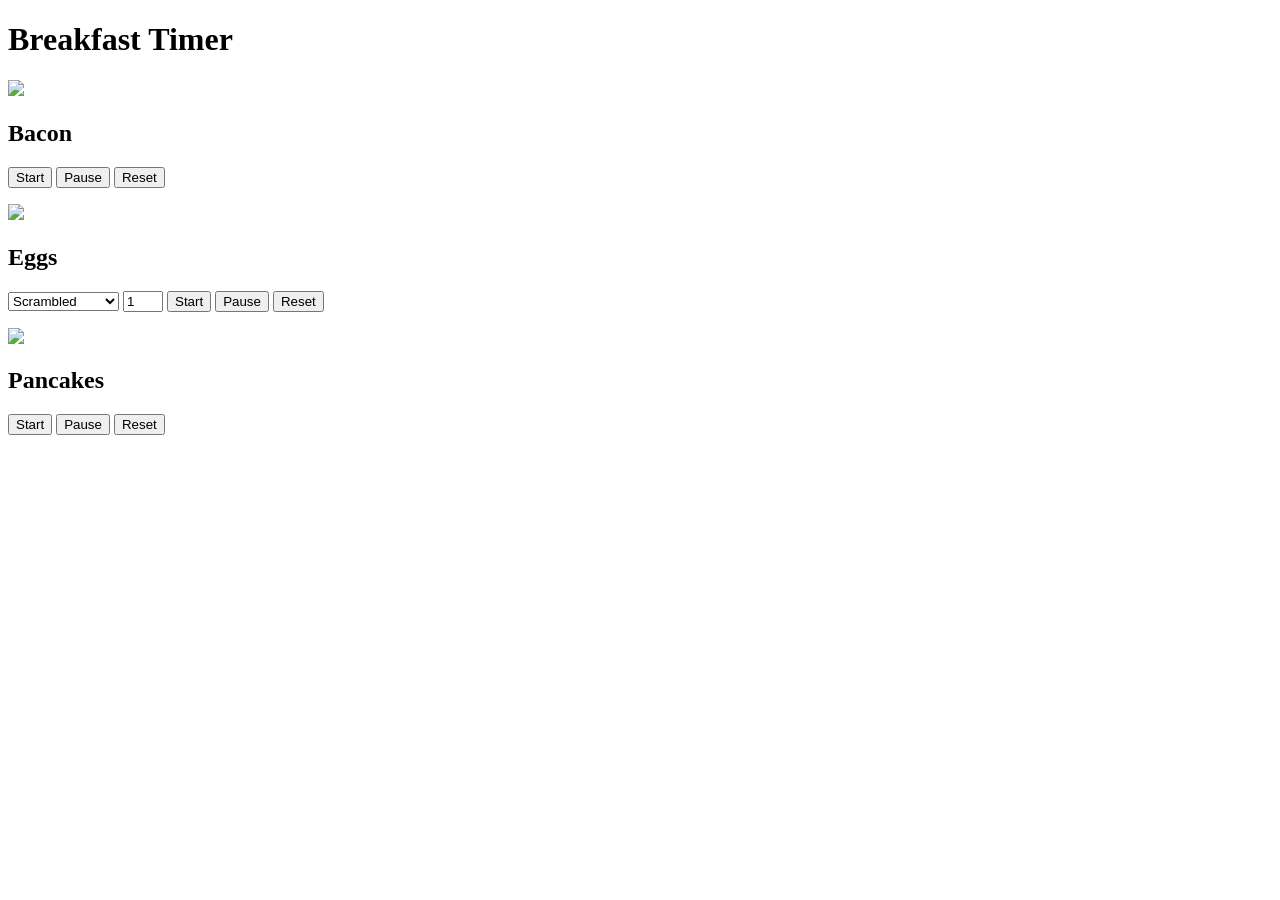
==== index.html @ 49ea85f1 "Rename BreakfastTimer/index.html to index.html" ====
<!DOCTYPE html>
<html lang="en">
<head>
  <meta charset="UTF-8">
  <meta name="viewport" content="width=device-width, initial-scale=1.0">
  <title>Breakfast Timer</title>
  <link rel="stylesheet" href="styles.css">
</head>
<body>
  <div class="container">
    <h1>Breakfast Timer</h1>
    
    <!-- Bacon Timer -->
    <div class="timer" id="bacon">
      <img src="Food/Bacon.png">
      <h2>Bacon</h2>
      <button id="startBacon">Start</button>
      <button id="pauseBacon">Pause</button>
      <button id="resetBacon">Reset</button>
      <p id="baconTimer"></p>
    </div>

    <!-- Eggs Timer -->
    <div class="timer" id="eggs">
      <img src="Food/Egg.png">
      <h2>Eggs</h2>
      <select id="eggType">
        <option value="scrambled">Scrambled</option>
        <option value="sunnySideUp">Sunny Side Up</option>
      </select>
      <input type="number" id="eggCount" value="1" min="1" max="4" />
      <button id="startEggs">Start</button>
      <button id="pauseEggs">Pause</button>
      <button id="resetEggs">Reset</button>
      <p id="eggsTimer"></p>
    </div>

    <!-- Pancakes Timer -->
    <div class="timer" id="pancakes">
      <img src="Food/Pancake.png">
      <h2>Pancakes</h2>
      <button id="startPancakes">Start</button>
      <button id="pausePancakes">Pause</button>
      <button id="resetPancakes">Reset</button>
      <p id="pancakesTimer"></p>
    </div>
  </div>

  <script src="app.js"></script>
</body>
</html>
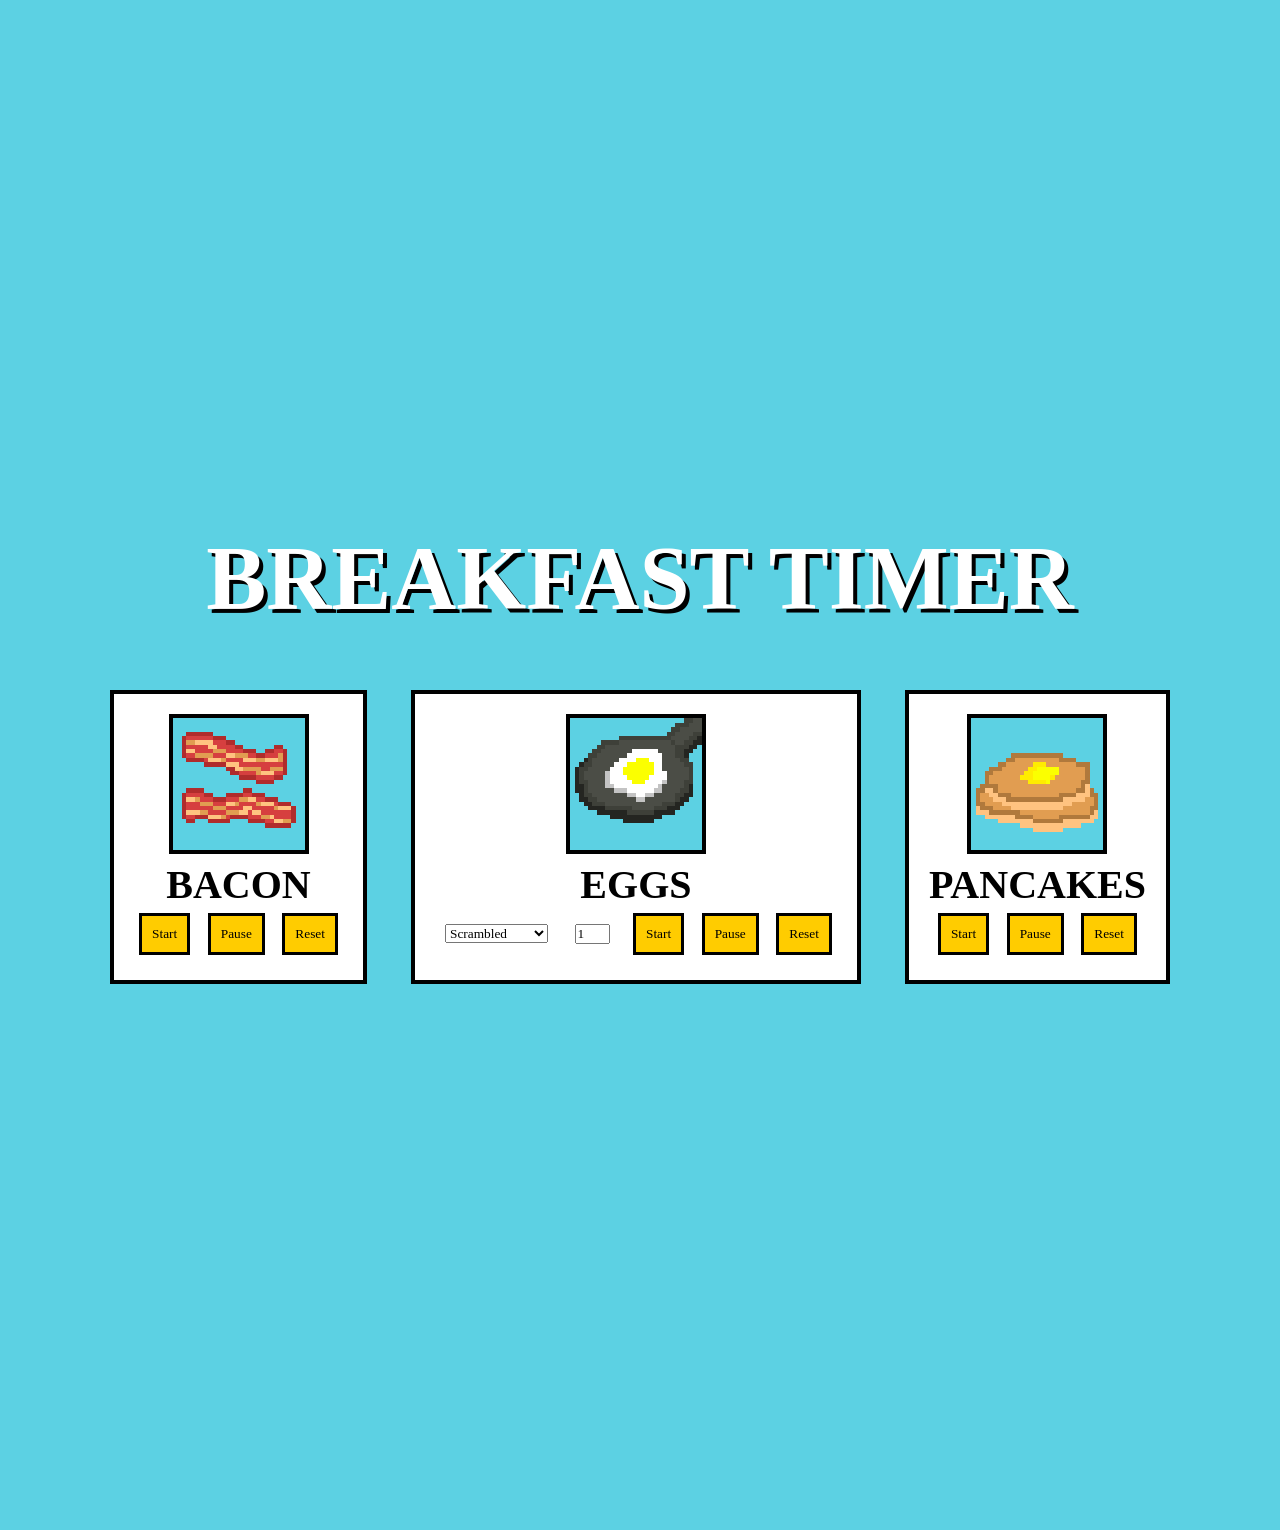
==== commit f322c529: "Update 1 index.html" ====
--- a/index.html
+++ b/index.html
@@ -12,7 +12,7 @@
     
     <!-- Bacon Timer -->
     <div class="timer" id="bacon">
-      <img src="Food/Bacon.png">
+      <img src="BreakfastTimer/Food/Bacon.png">
       <h2>Bacon</h2>
       <button id="startBacon">Start</button>
       <button id="pauseBacon">Pause</button>
@@ -22,7 +22,7 @@
 
     <!-- Eggs Timer -->
     <div class="timer" id="eggs">
-      <img src="Food/Egg.png">
+      <img src="BreakfastTimer/Food/Egg.png">
       <h2>Eggs</h2>
       <select id="eggType">
         <option value="scrambled">Scrambled</option>
@@ -37,7 +37,7 @@
 
     <!-- Pancakes Timer -->
     <div class="timer" id="pancakes">
-      <img src="Food/Pancake.png">
+      <img src="BreakfastTimer/Food/Pancake.png">
       <h2>Pancakes</h2>
       <button id="startPancakes">Start</button>
       <button id="pausePancakes">Pause</button>
--- a/styles.css
+++ b/styles.css
@@ -0,0 +1,70 @@
+@import url('https://fonts.googleapis.com/css2?family=Press+Start+2P&display=swap'); /* Importing a pixelated font */
+
+* {
+  margin: 0;
+  padding: 0;
+  box-sizing: border-box;
+}
+
+body {
+  font-family: 'Press Start 2P', cursive; /* Applying the pixelated font */
+  display: flex;
+  justify-content: center;
+  align-items: center;
+  height: 170vh;
+  background-color: #5cd1e3;
+  text-transform: uppercase;
+}
+
+.container {
+  text-align: center;
+}
+
+h1 {
+  font-size: 90px;
+  margin-bottom: 40px;
+  color: white;
+  text-shadow: 4px 4px 0px black; /* Adds a pixelated shadow effect */
+}
+
+.timer {
+  margin: 20px;
+  padding: 20px;
+  border: 4px solid black; /* Thicker border for a more retro look */
+  background-color: #fff;
+  display: inline-block;
+  font-size: 30px; /* Increased font size for better visibility */
+  font-weight: bold;
+}
+
+button {
+  font-family: 'Press Start 2P', cursive; /* Ensuring buttons also have a pixelated font */
+  margin: 5px;
+  padding: 10px;
+  border: 3px solid black;
+  background-color: #ffcc00;
+  cursor: pointer;
+}
+
+select, input {
+  margin: 10px;
+  font-family: 'Press Start 2P', cursive;
+}
+
+.food-icon {
+  width: 90px; /* Adjust size as needed */
+  height: auto;
+  display: block;
+  margin: 0 auto 10px;
+  image-rendering: pixelated; /* Ensures images remain pixelated */
+}
+
+#bacon img, #eggs img, #pancakes img {
+  width: 140px;
+  height: auto;
+  image-rendering: pixelated; /* Ensures images remain pixelated */
+}
+
+.timer h2 {
+  font-size: 40px; /* Adjust the size as needed */
+}
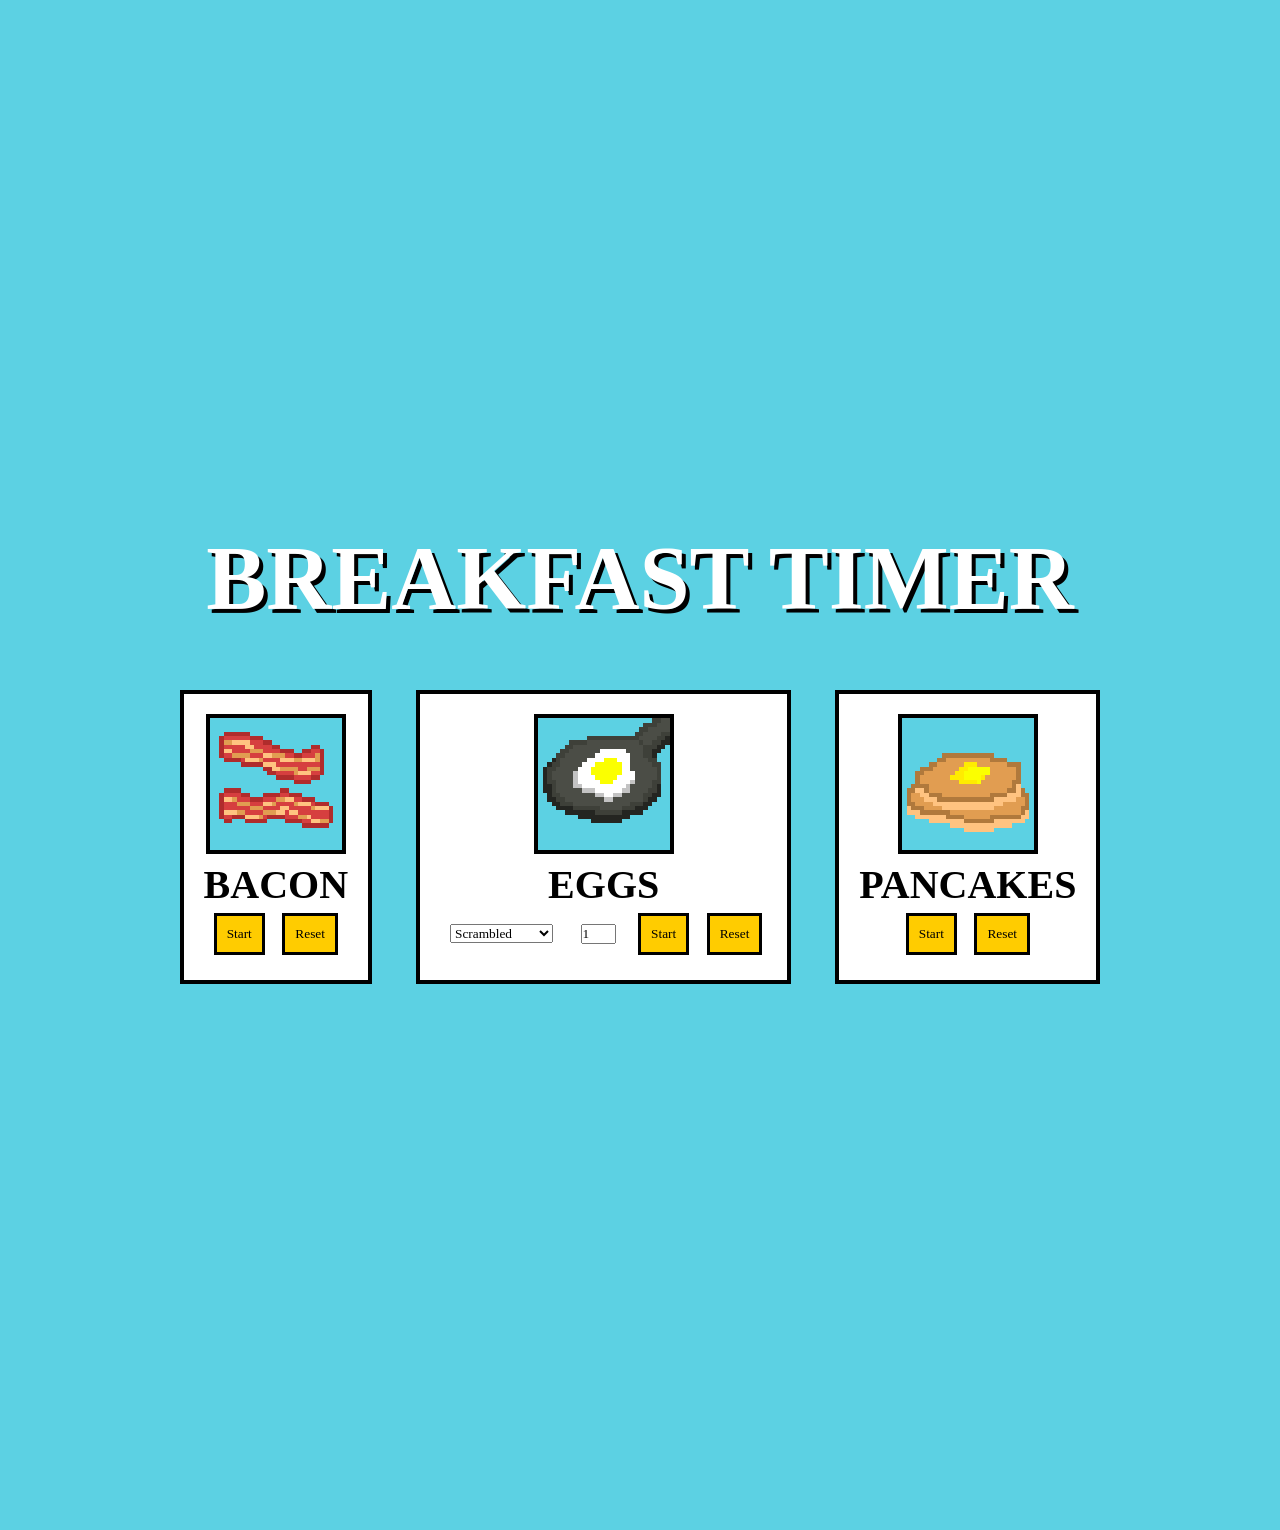
==== commit 166ca140: "Update 2 index.html" ====
--- a/index.html
+++ b/index.html
@@ -15,7 +15,6 @@
       <img src="BreakfastTimer/Food/Bacon.png">
       <h2>Bacon</h2>
       <button id="startBacon">Start</button>
-      <button id="pauseBacon">Pause</button>
       <button id="resetBacon">Reset</button>
       <p id="baconTimer"></p>
     </div>
@@ -30,7 +29,6 @@
       </select>
       <input type="number" id="eggCount" value="1" min="1" max="4" />
       <button id="startEggs">Start</button>
-      <button id="pauseEggs">Pause</button>
       <button id="resetEggs">Reset</button>
       <p id="eggsTimer"></p>
     </div>
@@ -40,7 +38,6 @@
       <img src="BreakfastTimer/Food/Pancake.png">
       <h2>Pancakes</h2>
       <button id="startPancakes">Start</button>
-      <button id="pausePancakes">Pause</button>
       <button id="resetPancakes">Reset</button>
       <p id="pancakesTimer"></p>
     </div>
@@ -49,4 +46,3 @@
   <script src="app.js"></script>
 </body>
 </html>
- 
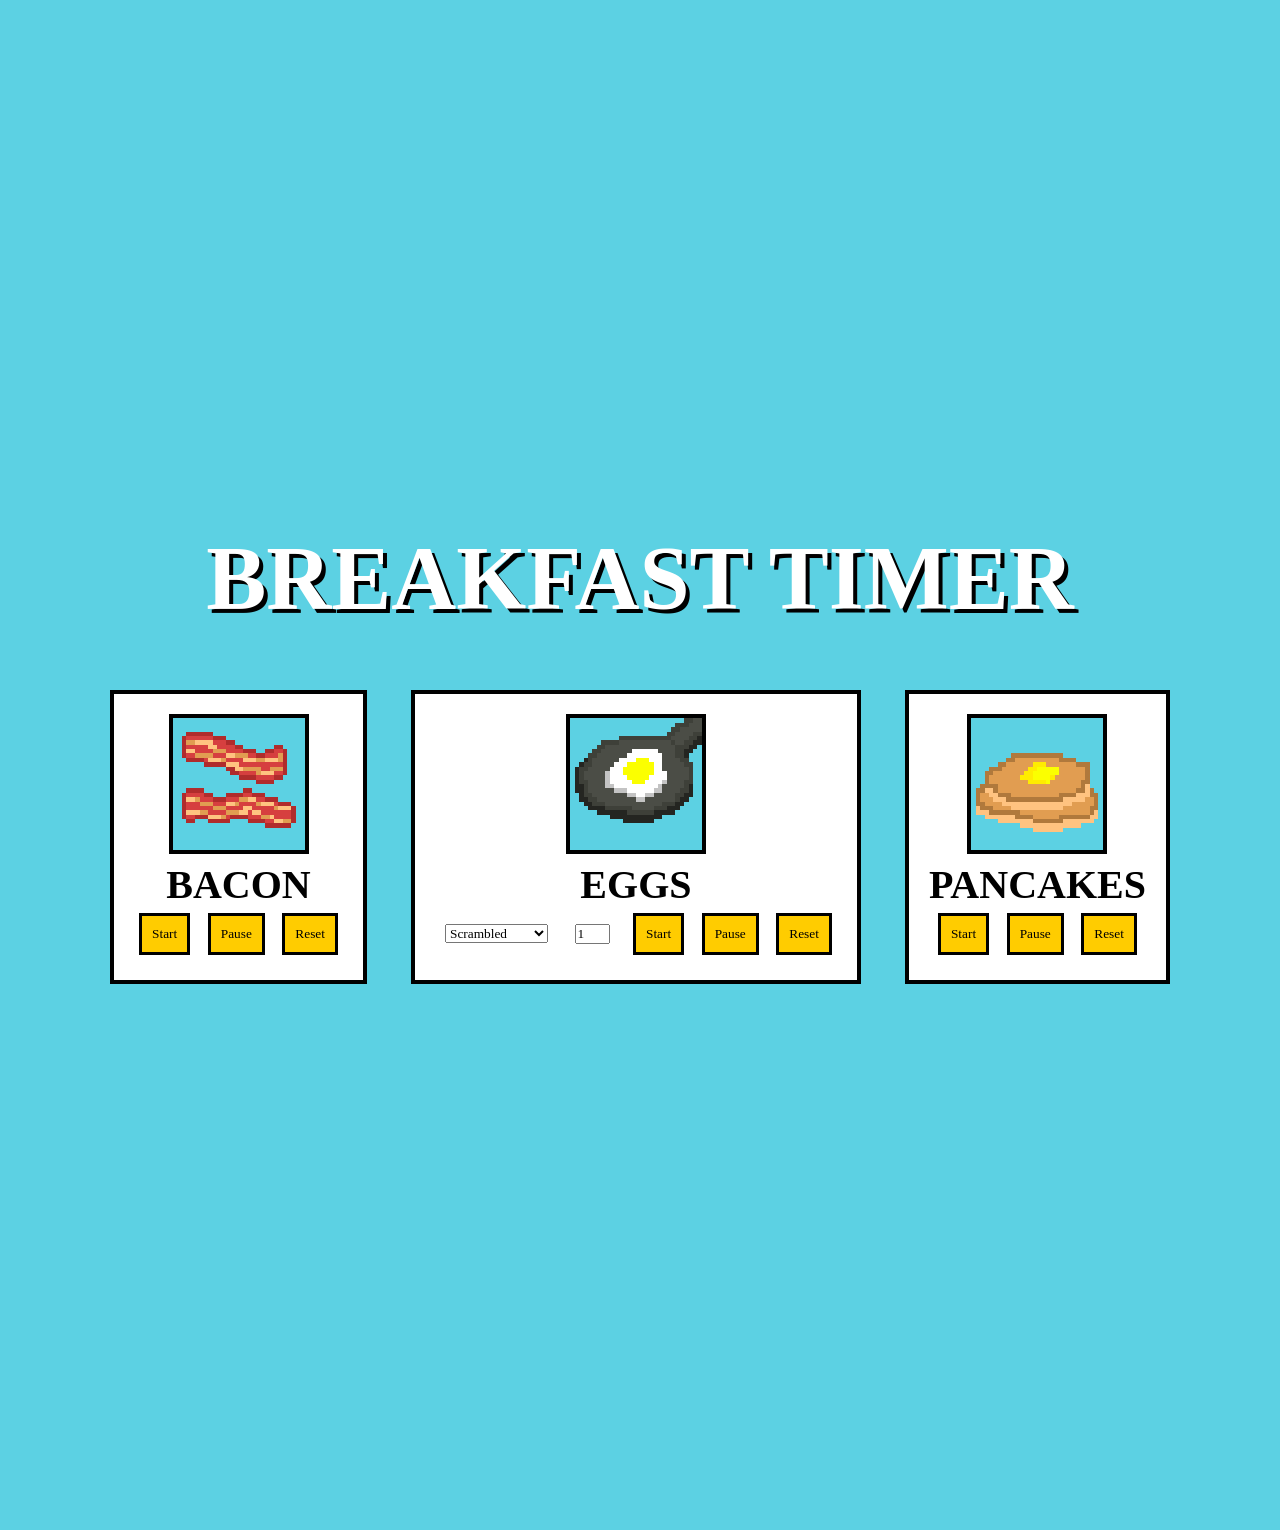
==== commit 4c1df8cf: "Update 3 (Back to 1) index.html" ====
--- a/index.html
+++ b/index.html
@@ -15,6 +15,7 @@
       <img src="BreakfastTimer/Food/Bacon.png">
       <h2>Bacon</h2>
       <button id="startBacon">Start</button>
+      <button id="pauseBacon">Pause</button>
       <button id="resetBacon">Reset</button>
       <p id="baconTimer"></p>
     </div>
@@ -29,6 +30,7 @@
       </select>
       <input type="number" id="eggCount" value="1" min="1" max="4" />
       <button id="startEggs">Start</button>
+      <button id="pauseEggs">Pause</button>
       <button id="resetEggs">Reset</button>
       <p id="eggsTimer"></p>
     </div>
@@ -38,6 +40,7 @@
       <img src="BreakfastTimer/Food/Pancake.png">
       <h2>Pancakes</h2>
       <button id="startPancakes">Start</button>
+      <button id="pausePancakes">Pause</button>
       <button id="resetPancakes">Reset</button>
       <p id="pancakesTimer"></p>
     </div>
@@ -46,3 +49,4 @@
   <script src="app.js"></script>
 </body>
 </html>
+ 
